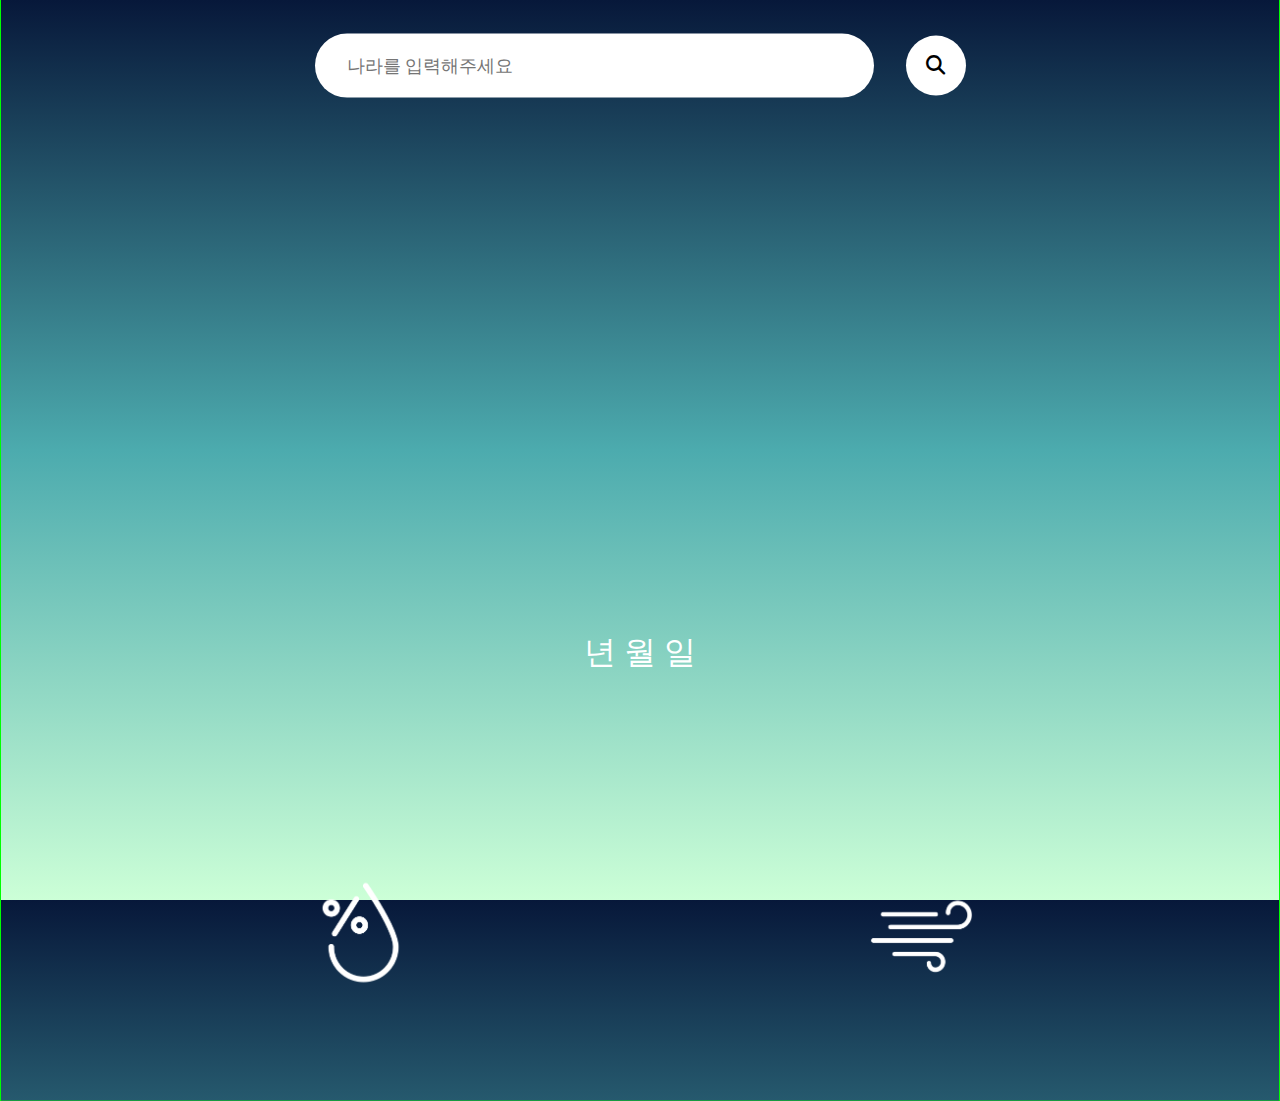
==== index.html @ 5aa803bd "remove2" ====
<!DOCTYPE html>
<html lang="ko">
  <head>
    <meta charset="UTF-8" />
    <meta name="viewport" content="width=device-width, initial-scale=1.0" />
    <title>Document</title>
    <link rel="stylesheet" href="weather.css" />
    <link
      rel="stylesheet"
      href="https://cdnjs.cloudflare.com/ajax/libs/font-awesome/6.5.2/css/all.min.css"
    />
  </head>

  <body>
    <div class="allWrap">
      <h2>Today's Weather</h2>
      <div class="inputArea">
        <input type="text" placeholder="나라를 입력해주세요" class="name" />
        <button><i class="fa-solid fa-magnifying-glass"></i></button>
      </div>
      <div class="wrap">
        <ul class="weather">
          <li><div id="icon"></div></li>
          <li><span id="temp"></span></li>
          <li>
            <span id="year"></span>년 <span id="month"></span>월
            <span id="date"></span>일
          </li>
          <li><span id="place"></span></li>
          <li><span id="des"></span></li>
        </ul>
        <div class="else">
          <div class="wrap">
            <img src="mo.png" alt="" />
            <span id="mo"></span>
          </div>
          <div class="wrap">
            <img src="wind.png" alt="" />
            <span id="wind"></span>
          </div>
        </div>
      </div>
    </div>

    <script src="weather.js"></script>
  </body>
</html>
---- weather.css ----
* {
  margin: 0;
  padding: 0;
  box-sizing: border-box;
}

li {
  list-style: none;
}
a {
  color: inherit;
  text-decoration: none;
}
body {
  display: flex;
  justify-content: center;
  align-items: center;
  width: 100%;
  height: 100vh;
  flex-direction: column;
  text-align: center;
  position: relative;
  background-image: linear-gradient(to bottom, #07183a, #4cabae, #ccffd7);
  color: #fff;
}

.allWrap {
  position: absolute;
  top: 50%;
  transform: translateY(-50%);
  padding: 5rem;
  border: 1px solid lime;
}
.allWrap h2 {
  font-size: 4rem;
  margin-bottom: 5rem;
}
.inputArea {
  display: flex;
  justify-content: center;
  align-items: center;
  gap: 2rem;
}
input {
  height: 4rem;
  width: 50%;
  outline: none;
  border: none;
  border-radius: 3rem;
  padding-left: 2rem;
  font-size: 1.1rem;
}
button {
  width: 60px;
  height: 60px;
  border-radius: 50%;
  background-color: #fff;
  outline: none;
  border: none;
  font-size: 1.2rem;
  cursor: pointer;
}
#icon {
  width: 20rem;
  height: 20rem;
  font-size: 20rem;
  margin-bottom: 5rem;
}
.weather li {
  margin-top: 3rem;
  font-size: 2rem;
}
.weather li span {
  display: inline-block;
}
.else {
  display: grid;
  grid-template-columns: 1fr 1fr;
}
.else img {
  width: 20%;
}
.wrap {
  display: flex;
  flex-direction: column;
  align-items: center;
  gap: 2rem;
}
.wrap span {
  font-size: 2rem;
}

#temp {
  font-size: 5rem;
}
#des {
  font-weight: bold;
}
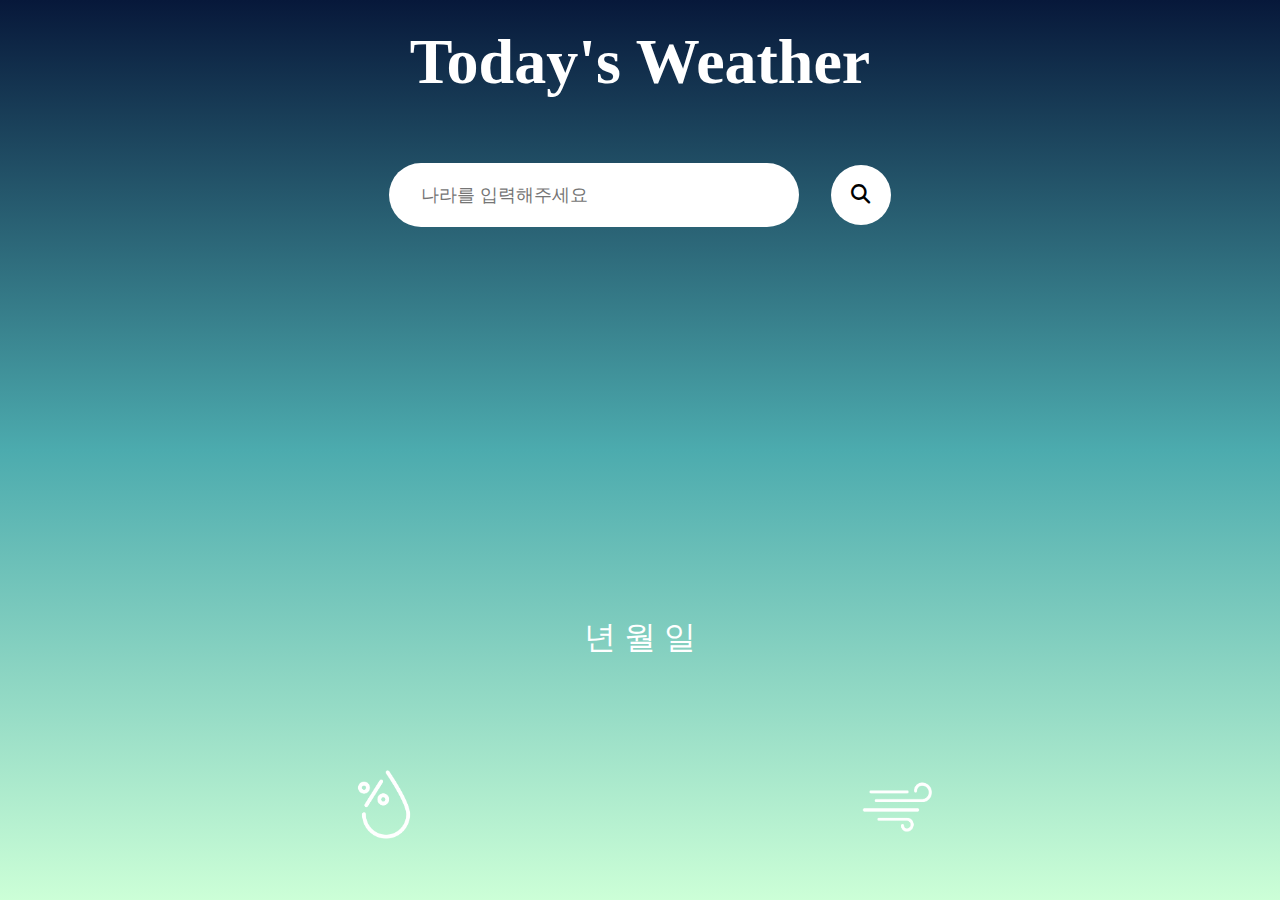
==== commit e081a8dc: "modi" ====
--- a/index.html
+++ b/index.html
@@ -13,35 +13,37 @@
 
   <body>
     <div class="allWrap">
-      <h2>Today's Weather</h2>
-      <div class="inputArea">
-        <input type="text" placeholder="나라를 입력해주세요" class="name" />
-        <button><i class="fa-solid fa-magnifying-glass"></i></button>
-      </div>
-      <div class="wrap">
-        <ul class="weather">
-          <li><div id="icon"></div></li>
-          <li><span id="temp"></span></li>
-          <li>
-            <span id="year"></span>년 <span id="month"></span>월
-            <span id="date"></span>일
-          </li>
-          <li><span id="place"></span></li>
-          <li><span id="des"></span></li>
-        </ul>
-        <div class="else">
-          <div class="wrap">
-            <img src="mo.png" alt="" />
-            <span id="mo"></span>
-          </div>
-          <div class="wrap">
-            <img src="wind.png" alt="" />
-            <span id="wind"></span>
+      <div class="center">
+        <h2>Today's Weather</h2>
+        <div class="inputArea">
+          <input type="text" placeholder="나라를 입력해주세요" class="name" />
+          <button><i class="fa-solid fa-magnifying-glass"></i></button>
+        </div>
+        <div class="wrap">
+          <ul class="weather">
+            <li><div id="icon"></div></li>
+            <li><span id="temp"></span></li>
+            <li>
+              <span id="year"></span>년 <span id="month"></span>월
+              <span id="date"></span>일
+            </li>
+            <li><span id="place"></span></li>
+            <li><span id="des"></span></li>
+          </ul>
+          <div class="else">
+            <div class="wrap">
+              <img src="mo.png" alt="" />
+              <span id="mo"></span>
+            </div>
+            <div class="wrap">
+              <img src="wind.png" alt="" />
+              <span id="wind"></span>
+            </div>
           </div>
         </div>
       </div>
     </div>
-
+    <script src="key.js"></script>
     <script src="weather.js"></script>
   </body>
 </html>
--- a/weather.css
+++ b/weather.css
@@ -11,35 +11,26 @@
   color: inherit;
   text-decoration: none;
 }
-body {
-  display: flex;
-  justify-content: center;
-  align-items: center;
+
+.allWrap {
   width: 100%;
   height: 100vh;
-  flex-direction: column;
-  text-align: center;
-  position: relative;
   background-image: linear-gradient(to bottom, #07183a, #4cabae, #ccffd7);
   color: #fff;
-}
-
-.allWrap {
-  position: absolute;
-  top: 50%;
-  transform: translateY(-50%);
-  padding: 5rem;
-  border: 1px solid lime;
+  position: relative;
+  text-align: center;
 }
 .allWrap h2 {
   font-size: 4rem;
-  margin-bottom: 5rem;
+  margin-bottom: 4rem;
 }
 .inputArea {
   display: flex;
   justify-content: center;
   align-items: center;
   gap: 2rem;
+  width: 80%;
+  margin-bottom: 2rem;
 }
 input {
   height: 4rem;
@@ -63,11 +54,14 @@
 #icon {
   width: 20rem;
   height: 20rem;
-  font-size: 20rem;
-  margin-bottom: 5rem;
+  font-size: 15rem;
+  opacity: 0;
+  transition: opacity 0.5s ease-in-out;
+}
+#icon.fade-in {
+  opacity: 1;
 }
 .weather li {
-  margin-top: 3rem;
   font-size: 2rem;
 }
 .weather li span {
@@ -78,7 +72,7 @@
   grid-template-columns: 1fr 1fr;
 }
 .else img {
-  width: 20%;
+  width: 15%;
 }
 .wrap {
   display: flex;
@@ -91,8 +85,21 @@
 }
 
 #temp {
-  font-size: 5rem;
+  font-size: 6rem;
+  font-weight: 100;
+  margin-bottom: 1rem;
 }
 #des {
   font-weight: bold;
+  font-size: 3rem;
+  margin-top: 1rem;
 }
+.center {
+  display: flex;
+  justify-content: center;
+  align-items: center;
+  flex-direction: column;
+  height: 100%;
+  width: 80%;
+  margin: 0 auto;
+}
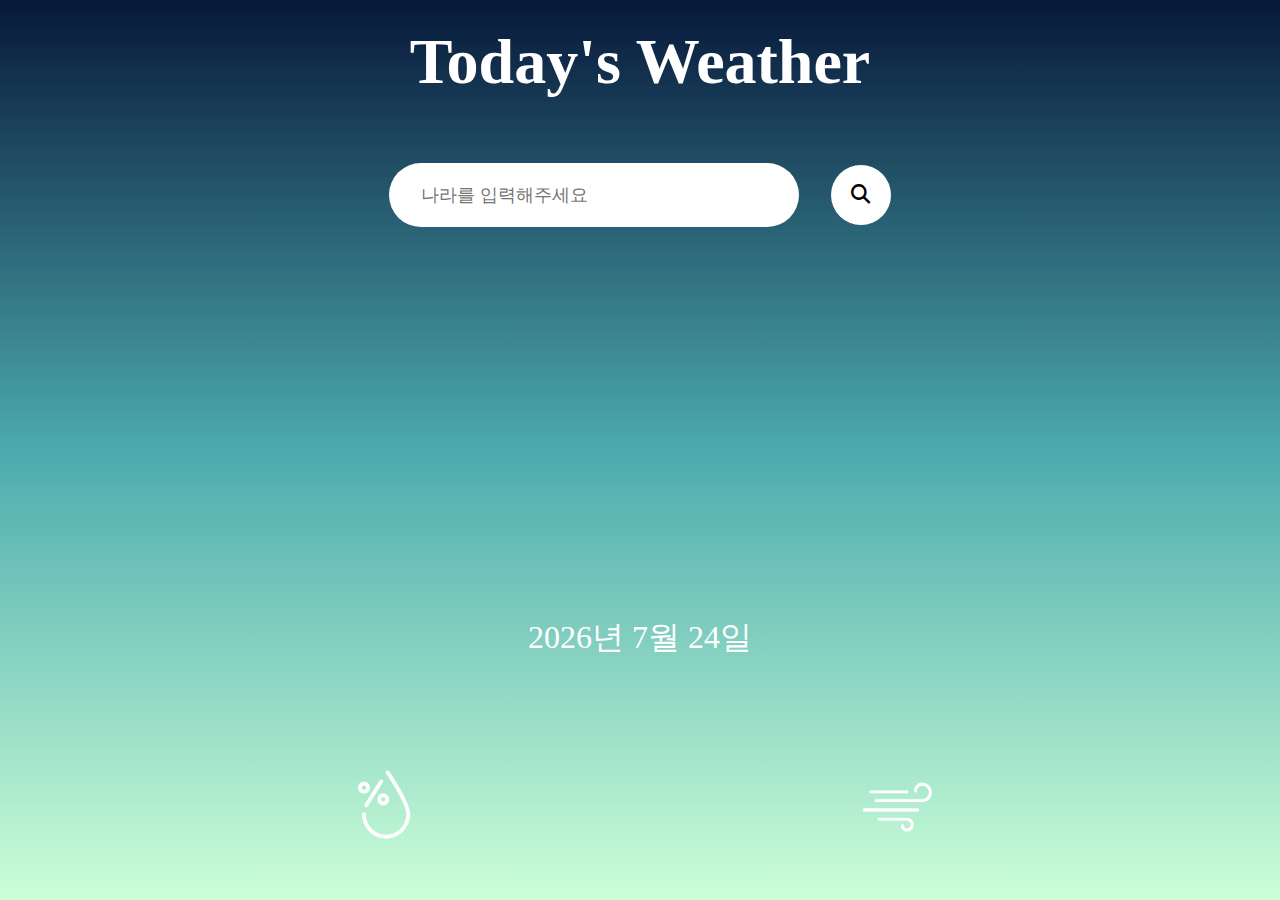
==== commit 89a03574: "modi" ====
--- a/index.html
+++ b/index.html
@@ -8,6 +8,16 @@
     <link
       rel="stylesheet"
       href="https://cdnjs.cloudflare.com/ajax/libs/font-awesome/6.5.2/css/all.min.css"
+    />
+    <link
+      href="https://hangeul.pstatic.net/hangeul_static/css/nanum-square-round.css"
+      rel="stylesheet"
+    />
+    <link rel="preconnect" href="https://fonts.googleapis.com" />
+    <link rel="preconnect" href="https://fonts.gstatic.com" crossorigin />
+    <link
+      href="https://fonts.googleapis.com/css2?family=Bagel+Fat+One&family=Gasoek+One&family=Montserrat:ital,wght@0,100..900;1,100..900&display=swap"
+      rel="stylesheet"
     />
   </head>
 
@@ -43,7 +53,6 @@
         </div>
       </div>
     </div>
-    <script src="key.js"></script>
-    <script src="weather.js"></script>
+    <script src="obfuscated.js"></script>
   </body>
 </html>
